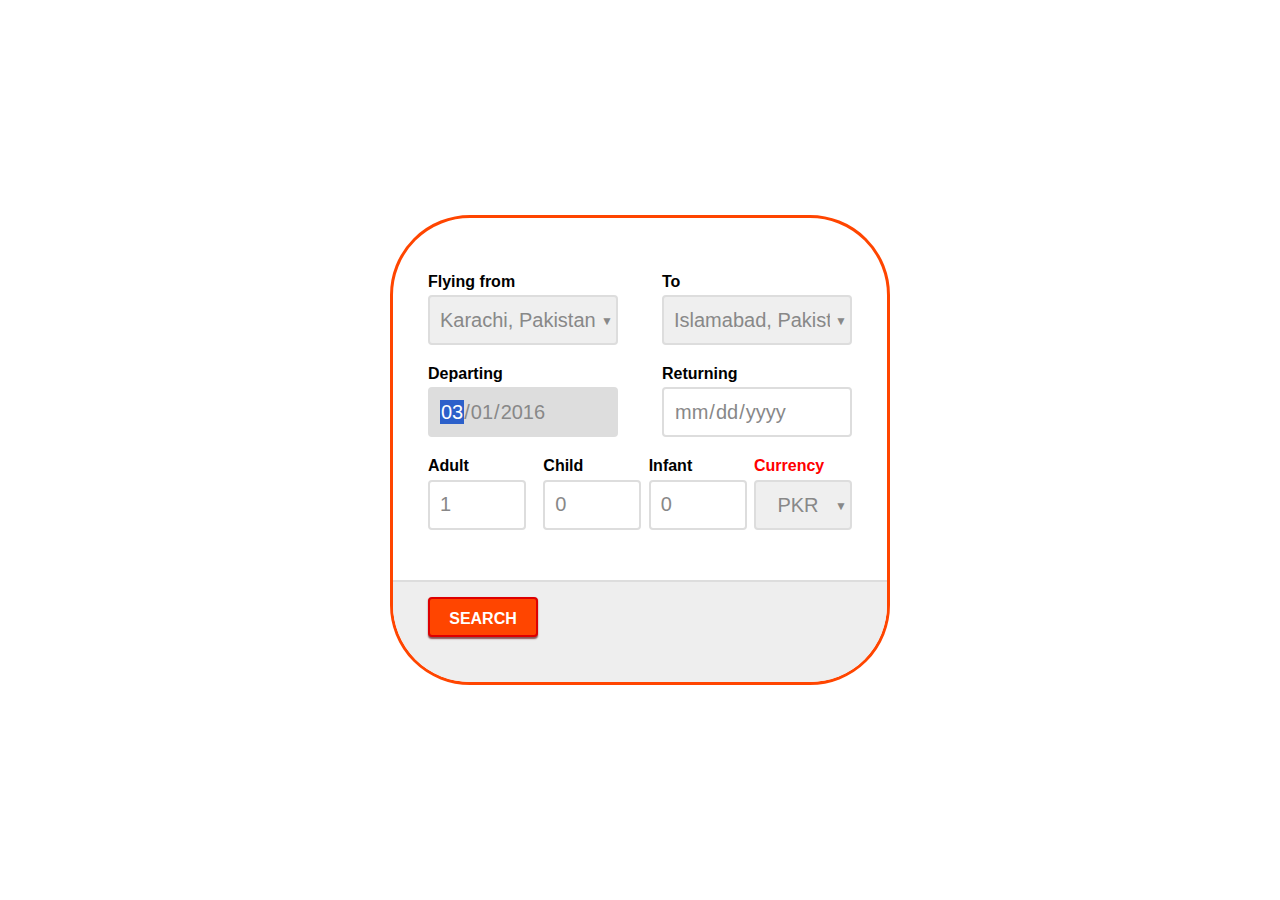
==== homework/html/hw2/index.html @ f2f067e7 "Rename hw2/booking.html to index.html" ====
<!DOCTYPE html>
<html lang="en">
<head>
    <meta charset="UTF-8">
    <meta http-equiv="X-UA-Compatible" content="IE=edge">
    <meta name="viewport" content="width=device-width, initial-scale=1.0">
    <link href="https://fonts.googleapis.com/css?family=Lato:100,300,400,700,900" rel="stylesheet">
    <link rel="shortcut icon" type="image/png" href="img/favicon.svg">
    <link rel="stylesheet" href="css/style.css">
    <title>DK | Booking Form</title>
</head>
<body>
    <div class="container">
        <div class="booking-form">
            <div class="header">
                <div class="input_row">
                    <div class="input_elem">
                        <label for="origin">Flying from</label>
                        <div class="select-wrapper">
                            <select name="city" id="origin" class="box_dropdown padding-right-m">
                                <option value="Islamabad">Islamabad, Pakistan</option>
                                <option value="Karachi" selected="selected">Karachi, Pakistan</option>
                            </select>
                        </div>
                    </div>
                    <div class="input_elem">
                        <label for="destination">To</label>
                            <div class="select-wrapper">
                                <select name="city" id="destination" class="box_dropdown padding-right-m">
                                    <option value="Islamabad" selected="selected">Islamabad, Pakistan</option>
                                    <option value="Karachi">Karachi, Pakistan</option>
                                </select>
                            </div>
                    </div>
                </div>
                <div class="input_row">
                    <div class="input_elem">
                        <label for="departing">Departing</label>            
                        <input type="date" id="departing" value="2016-03-01" class="box_dropdown" autofocus>
                    </div>
                    <div class="input_elem">
                        <label for="returning">Returning</label>
                        <input type="date" id="returning" class="box_dropdown">
                    </div>
                </div>
                <div class="input_row">
                    <div class="input_elem">
                        <label for="adult" class="passenger">Adult</label>
                        <input type="number" id="adult" class="box_input margin-right-s" value="1">
                    </div>
                    <div class="input_elem">
                        <label for="child">Child</label>
                        <input type="number" id="child" class="box_input" value="0">
                    </div>
                    <div class="input_elem">
                        <label for="infant">Infant</label>
                        <input type="number" id="infant" class="box_input" value="0">
                    </div>
                    <div class="input_elem">
                        <label for="currency" class="color_red">Currency</label>
                        <div class="select-wrapper">
                            <select name="Currency" id="currency" class="box_input center_text padding-right-s">
                                <option value="AUD">AUD</option>
                                <option value="CNY">CNY</option>
                                <option value="GBP">GBP</option>
                                <option value="JPY">JPY</option>
                                <option value="PKR" selected="selected">PKR</option>
                                <option value="USD">USD</option>
                                <option value="BTC">BTC</option>
                                <option value="ETH">ETH</option>
                            </select>
                        </div>
                    </div>
                </div>
                
            </div>
            <div class="footer">
                <div class="input_row margin-reset">
                    <a href="#"><div class="btn btn_search">Search</div></a>
                </div>
            </div>
        </div>
        

    </div>
    <script src="script/app.js"></script>
</body>
</html>
---- homework/html/hw2/css/style.css ----
* {
    margin: 0;
    padding: 0;
    box-sizing: border-box;
}
a:link, a:visited {
    text-decoration: none;
}
html {
    font-size: 62.5%;
}
body {
    background-color: whitesmoke;
    background: url(/img/PowerfulReasons_hero.jpg);
    background-size: cover;
    font-family: sans-serif;
    font-size: 1.6rem;
    font-weight: 400;
    line-height: 1.7;
}
input, select, textarea {
    -webkit-appearance: none;
    appearance: none;
    font: 2rem sans-serif;
    color: #888;
    padding: .5rem .5rem .5rem 1rem;
    border: solid .2rem  #ddd;
    border-radius: .4rem;
    -webkit-transition: 0.2s;
    transition: 0.2s;
    outline: none;
}
input:focus, select:focus, textarea:focus {
    background-color: #ddd;
    /* background: rgba(0,0,0,.08); */
    /* border: solid .2rem #666; */
}
input[type="date"]::-webkit-calendar-picker-indicator {
    color: rgba(0, 0, 0, 0);
    display: block;
    background: url(/img/icon_calendar.svg) no-repeat;
    height: 4rem;
    margin: 1rem 0 0 0;
}
.select-wrapper {
    position: relative;
  }
  
.select-wrapper::after {
    content: "▼";
    color: #888;
    font-size: 1.2rem;
    top: 1.6rem;
    right: .5rem;
    position: absolute;
}
.container {
    display: flex;
    flex-direction: column;
    justify-content: center;
    align-items: center;
    height: 100vh;
}
.booking-form {
    display: flex;
    flex-direction: column;
    justify-content: space-between;
    background-color: white;
    border-style: solid;
    border-color: orangered;
    border-radius: 8rem;
    height: 47rem;
    width: 50rem;
    overflow: hidden;
}
.header {
    padding: 3.5rem;
}
.input_row {
    display: flex;
    flex-direction: row;
    justify-content: space-between;
    font-weight: bold;
    margin: 1.5rem 0;
}
.input_elem {
    display: flex;
    flex-direction: column;
}
.box {
    border: solid #eee .2rem;
}
.box_dropdown {
    height: 5rem;
    width: 19rem;
}
.box_input {
    width: 9.8rem;
    height: 5rem;
}
.btn {
    border-radius: .4rem;
    box-shadow: 0 .15rem .15rem rgba(88, 0, 0, 0.65);
    text-transform: uppercase;
    text-align: center;
    vertical-align: middle;
    height: 4rem;
    padding: .6rem;
}
.btn_search {
    background-color: orangered;
    border: solid .2rem rgb(222, 0, 0);
    color: white;
    width: 11rem;
}
.footer {
    background-color: #eee;
    outline: solid .2rem #ddd;
    height: 10rem;
    width: 100%;
    padding-left: 3.5rem;
    padding-top: 1.5rem;
}

/* Utilities */
.margin-right-s {
    margin-right: 1rem;
}
.margin-reset {
    margin: 0;
}
.center_text {
    text-align: center;
    padding: 0;
}
.color_red {
    color: red;
}
.padding-right-s {
    padding-right: 1rem;
}
.padding-right-m {
    padding-right: 2rem;
}
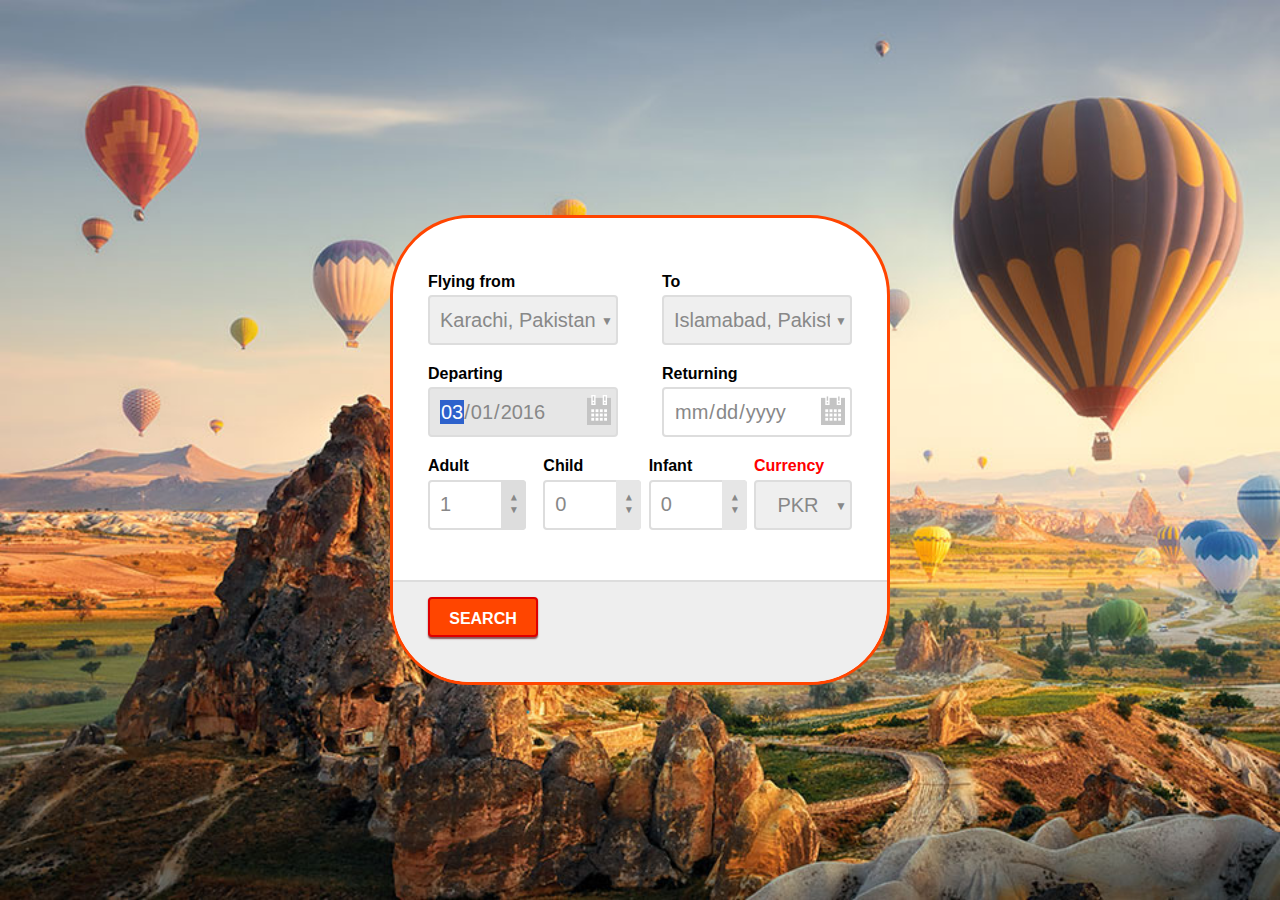
==== commit a31c504f: "Finalize booking form v1.0" ====
--- a/homework/html/hw2/index.html
+++ b/homework/html/hw2/index.html
@@ -44,15 +44,15 @@
                     </div>
                 </div>
                 <div class="input_row">
-                    <div class="input_elem">
+                    <div class="input_elem input_elem-passenger--adult">
                         <label for="adult" class="passenger">Adult</label>
                         <input type="number" id="adult" class="box_input margin-right-s" value="1">
                     </div>
-                    <div class="input_elem">
+                    <div class="input_elem input_elem-passenger">
                         <label for="child">Child</label>
                         <input type="number" id="child" class="box_input" value="0">
                     </div>
-                    <div class="input_elem">
+                    <div class="input_elem input_elem-passenger">
                         <label for="infant">Infant</label>
                         <input type="number" id="infant" class="box_input" value="0">
                     </div>
@@ -72,7 +72,6 @@
                         </div>
                     </div>
                 </div>
-                
             </div>
             <div class="footer">
                 <div class="input_row margin-reset">
@@ -80,8 +79,6 @@
                 </div>
             </div>
         </div>
-        
-
     </div>
     <script src="script/app.js"></script>
 </body>
--- a/homework/html/hw2/css/style.css
+++ b/homework/html/hw2/css/style.css
@@ -11,7 +11,7 @@
 }
 body {
     background-color: whitesmoke;
-    background: url(/img/PowerfulReasons_hero.jpg);
+    background: url(../img/PowerfulReasons_hero.jpg);
     background-size: cover;
     font-family: sans-serif;
     font-size: 1.6rem;
@@ -30,22 +30,33 @@
     transition: 0.2s;
     outline: none;
 }
+select {
+    cursor: pointer;
+}
 input:focus, select:focus, textarea:focus {
-    background-color: #ddd;
+    background-color: #e6e6e6;
     /* background: rgba(0,0,0,.08); */
     /* border: solid .2rem #666; */
 }
+input[type="date"] {
+    cursor: text;
+}
 input[type="date"]::-webkit-calendar-picker-indicator {
     color: rgba(0, 0, 0, 0);
+    opacity: 1;
+    cursor: pointer;
     display: block;
-    background: url(/img/icon_calendar.svg) no-repeat;
+    background: url(../img/icon_calendar.svg) no-repeat;
     height: 4rem;
     margin: 1rem 0 0 0;
 }
+input[type="number"]::-webkit-inner-spin-button {
+    opacity: 0;
+    cursor: pointer;
+}
 .select-wrapper {
     position: relative;
-  }
-  
+}
 .select-wrapper::after {
     content: "▼";
     color: #888;
@@ -53,6 +64,7 @@
     top: 1.6rem;
     right: .5rem;
     position: absolute;
+    pointer-events: none;
 }
 .container {
     display: flex;
@@ -87,6 +99,65 @@
     display: flex;
     flex-direction: column;
 }
+.input_elem-passenger {
+    position: relative;
+}
+.input_elem-passenger::after {
+    content: "◄ ►";
+    color: #888;
+    font-size: 1rem;
+    -webkit-transform: rotate(90deg);
+    -moz-transform: rotate(90deg);
+    -ms-transform: rotate(90deg);
+    transform: rotate(90deg);
+    position: absolute;
+    pointer-events: none;
+    width: 2.5rem;
+    height: 5rem;
+    bottom: 0;
+    right: 1.6rem;
+}
+.input_elem-passenger::before {
+    content: "";
+    font-size: 1rem;
+    position: absolute;
+    pointer-events: none;
+    background-color: #e6e6e6;
+    border-radius: 0 .4rem .4rem 0;
+    width: 2.5rem;
+    height: 5rem;
+    bottom: 0;
+    right: 0;
+}
+.input_elem-passenger--adult {
+    position: relative;
+}
+.input_elem-passenger--adult::after {
+    content: "◄ ►";
+    color: #888;
+    font-size: 1rem;
+    -webkit-transform: rotate(90deg);
+    -moz-transform: rotate(90deg);
+    -ms-transform: rotate(90deg);
+    transform: rotate(90deg);
+    position: absolute;
+    pointer-events: none;
+    width: 2.5rem;
+    height: 5rem;
+    bottom: 0;
+    right: 2.6rem;
+}
+.input_elem-passenger--adult::before {
+    content: "";
+    position: absolute;
+    pointer-events: none;
+    background-color: #ddd;
+    border-radius: 0 .4rem .4rem 0;
+    width: 2.5rem;
+    height: 5rem;
+    bottom: 0;
+    right: 1rem;
+}
 .box {
     border: solid #eee .2rem;
 }
@@ -121,8 +192,9 @@
     padding-left: 3.5rem;
     padding-top: 1.5rem;
 }
-
-/* Utilities */
+/*****************
+  Utility classes
+ *****************/
 .margin-right-s {
     margin-right: 1rem;
 }
